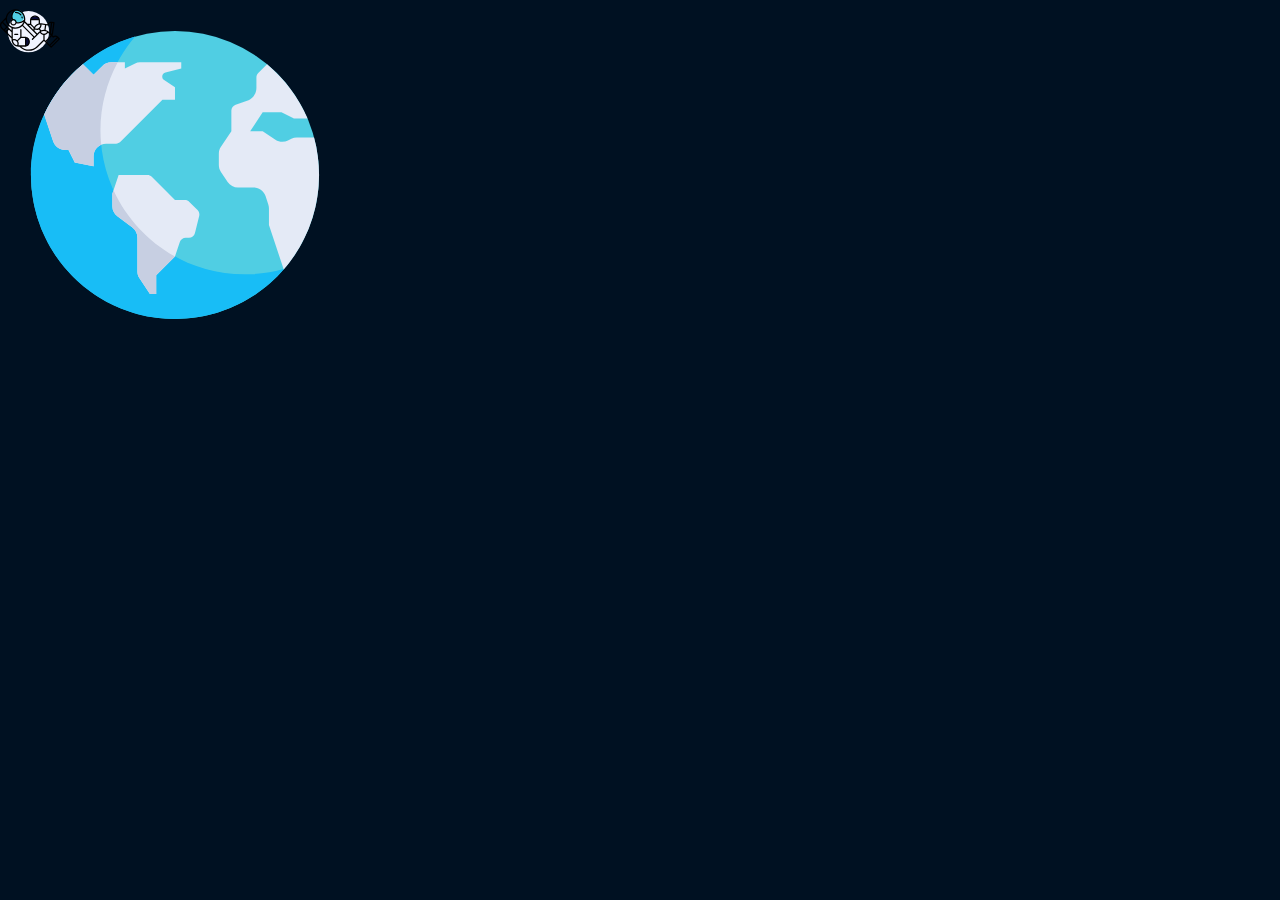
==== index.html @ 08d1ab21 "initial" ====
<!doctype html>
<html mlns="http://www.w3.org/1999/xhtml" lang="en" xml:lang="en">
    <head>
        <meta charset="utf-8">
        <meta http-equiv="X-UA-Compatible" content="IE=edge,chrome=1">
        <meta name="viewport" content="width=device-width, initial-scale=1">
        <meta name="author" content="Esteban Soto">
        <title>Annimation - Esteban Soto</title>
        <link rel="stylesheet" href="css/main.css" type="text/css" media="all">
        <script src="https://code.jquery.com/jquery-3.3.1.slim.min.js" integrity="sha384-q8i/X+965DzO0rT7abK41JStQIAqVgRVzpbzo5smXKp4YfRvH+8abtTE1Pi6jizo" crossorigin="anonymous"></script>

    </head>
    <body>
        <div class="word-card">
            <div class="container_follow follow">
                <div id="follower"><img src="images/astronaut.svg" alt="Astronaut"></div>
            </div>
        </div>
        <script src="js/main.js" ></script>
    </body>
</html>
---- css/main.css ----
@import url(http://fonts.googleapis.com/css?family=roboto);
* {
  margin: 0;
  padding: 0;
  font-family: "roboto", Helvetica, sans-serif;
}

body {
  margin: 0;
  padding: 0;
  overflow: hidden;
  background-color: #001122;
}

.container {
  width: 95% !important;
  display: block;
  margin: auto;
  max-width: 1200px !important;
}
.container.second {
  max-width: 800px !important;
}

.word-card {
  background-image: url(../images/world.svg);
  background-position: center;
  background-size: contain;
  background-repeat: no-repeat;
  width: 350px;
  height: 350px;
  position: relative;
}

#follower {
  position: relative;
  width: 45px;
  height: 45px;
}
#follower img {
  width: 60px;
  height: 60px;
  -o-object-fit: contain;
     object-fit: contain;
  -o-object-position: center;
     object-position: center;
}/*# sourceMappingURL=main.css.map */
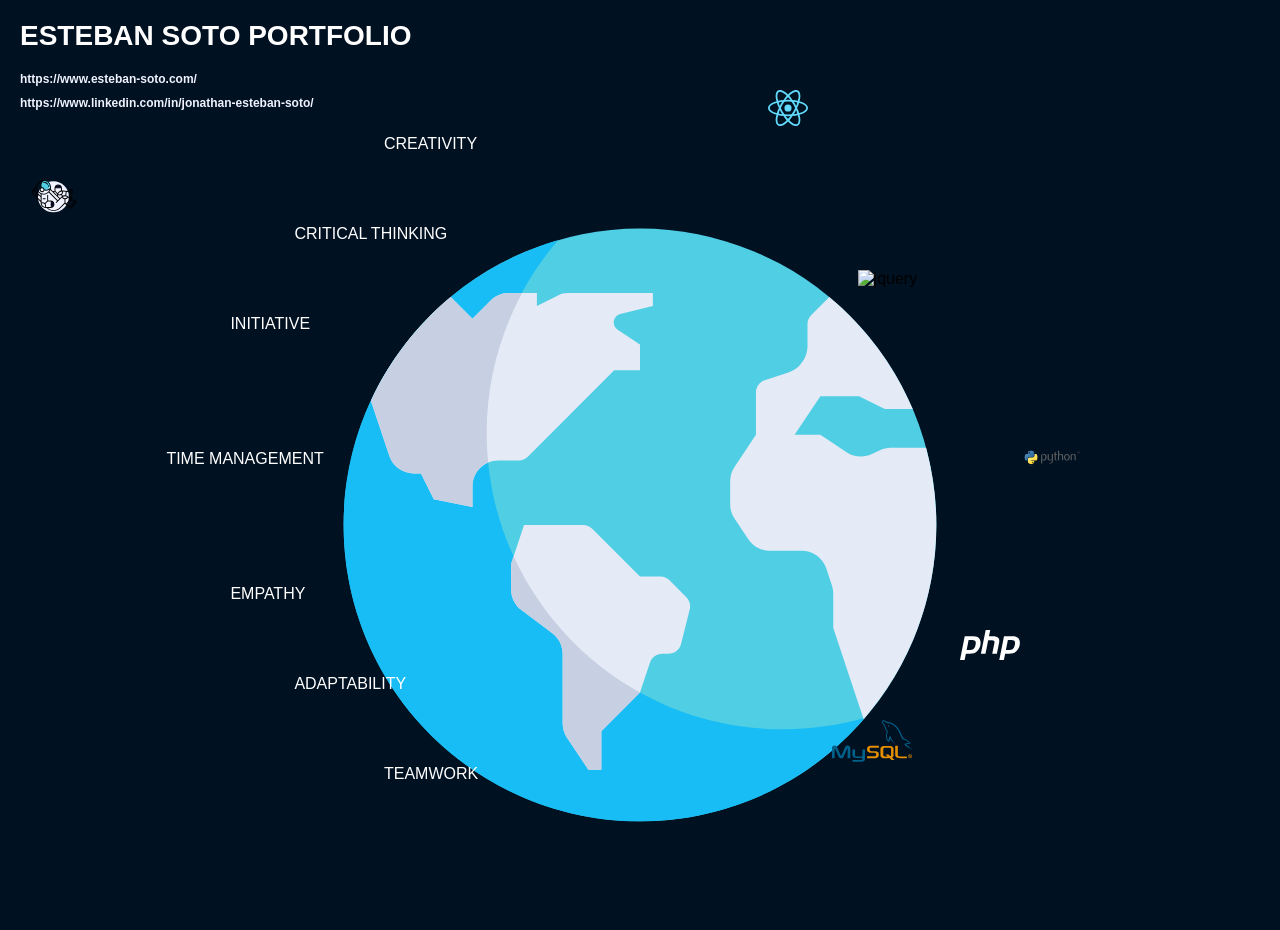
==== commit 99c4a632: "Skills" ====
--- a/index.html
+++ b/index.html
@@ -5,17 +5,40 @@
         <meta http-equiv="X-UA-Compatible" content="IE=edge,chrome=1">
         <meta name="viewport" content="width=device-width, initial-scale=1">
         <meta name="author" content="Esteban Soto">
-        <title>Annimation - Esteban Soto</title>
+        <title>Esteban Soto portfolio</title>
         <link rel="stylesheet" href="css/main.css" type="text/css" media="all">
         <script src="https://code.jquery.com/jquery-3.3.1.slim.min.js" integrity="sha384-q8i/X+965DzO0rT7abK41JStQIAqVgRVzpbzo5smXKp4YfRvH+8abtTE1Pi6jizo" crossorigin="anonymous"></script>
 
     </head>
     <body>
-        <div class="word-card">
-            <div class="container_follow follow">
-                <div id="follower"><img src="images/astronaut.svg" alt="Astronaut"></div>
+        <section class="container">
+            <h1>ESTEBAN SOTO PORTFOLIO</h1>
+            <p><a href="https://www.esteban-soto.com/" target="_blank">https://www.esteban-soto.com/</a></p> 
+            <p><a href="https://www.linkedin.com/in/jonathan-esteban-soto/" target="_blank">https://www.linkedin.com/in/jonathan-esteban-soto/</a></p>
+            <div class="word-card">
+                <div class="container_follow follow">
+                    <div id="follower"><img src="images/astronaut.svg" alt="Astronaut"></div>
+                </div>
             </div>
-        </div>
+
+            <ul class="soft_skills">
+                <li>Creativity</li>
+                <li>Critical Thinking</li>
+                <li>Initiative</li>
+                <li>Time management</li>
+                <li>Empathy</li>
+                <li>Adaptability</li>
+                <li>Teamwork</li>
+              </ul>
+
+            <div class="star php" > <img src="images/php.svg" alt="php" /> </div>
+            <div class="star python" > <img src="images/python.svg" alt="phyton"/> </div>
+            <div class="star react" > <img src="images/React.svg" alt="react"/> </div>
+            <div class="star mysql" > <img src="images/mysql.svg" alt="mysql"/> </div>
+            <div class="star jquery" > <img src="images/jquery.svg" alt="jquery"/> </div>
+
+        </section>
+        
         <script src="js/main.js" ></script>
     </body>
 </html>
--- a/css/main.css
+++ b/css/main.css
@@ -1,4 +1,4 @@
-@import url(http://fonts.googleapis.com/css?family=roboto);
+@import url("https://fonts.googleapis.com/css2?family=East+Sea+Dokdo&display=swap");
 * {
   margin: 0;
   padding: 0;
@@ -10,16 +10,38 @@
   padding: 0;
   overflow: hidden;
   background-color: #001122;
+  font-family: "East Sea Dokdo", cursive;
 }
 
 .container {
-  width: 95% !important;
+  width: 100% !important;
   display: block;
   margin: auto;
-  max-width: 1200px !important;
 }
-.container.second {
-  max-width: 800px !important;
+
+img {
+  max-width: 100%;
+}
+
+h1 {
+  font-size: 28px;
+  padding: 20px;
+  color: #fff;
+}
+
+p {
+  padding: 0px 20px 10px;
+  font-size: 12px;
+  font-weight: 700;
+  color: #f0f3ff;
+}
+p a {
+  text-decoration: none;
+  color: #f0f3ff;
+  text-decoration: none;
+}
+p a:hover {
+  color: #BD1168;
 }
 
 .word-card {
@@ -27,21 +49,119 @@
   background-position: center;
   background-size: contain;
   background-repeat: no-repeat;
-  width: 350px;
-  height: 350px;
+  width: 95%;
+  height: 80vh;
+  margin: 5vh auto;
+  display: block;
   position: relative;
 }
-
-#follower {
+.word-card #follower {
   position: relative;
   width: 45px;
   height: 45px;
 }
-#follower img {
+.word-card #follower img {
   width: 60px;
   height: 60px;
   -o-object-fit: contain;
      object-fit: contain;
   -o-object-position: center;
      object-position: center;
+  z-index: 99;
+}
+
+/* beats Animation  */
+.star {
+  display: block;
+  position: absolute;
+  top: 60vh;
+  left: 80%;
+  width: 60px;
+  -webkit-animation: beats 1.8s infinite;
+          animation: beats 1.8s infinite;
+  transform-origin: center;
+}
+.star.react {
+  top: 10vh;
+  left: 60%;
+  width: 40px;
+}
+.star.jquery {
+  top: 30vh;
+  left: 67%;
+  width: 110px;
+}
+.star.python {
+  top: 50vh;
+  left: 80%;
+}
+.star.php {
+  top: 70vh;
+  left: 75%;
+}
+.star.mysql {
+  top: 80vh;
+  left: 65%;
+  width: 80px;
+}
+
+.soft_skills li {
+  font-size: 16px;
+  text-transform: uppercase;
+  color: #fff;
+  position: absolute;
+  top: 15vh;
+  left: 30%;
+  display: block;
+  -webkit-animation: beats 1.8s infinite;
+          animation: beats 1.8s infinite;
+  transform-origin: center;
+}
+.soft_skills li:nth-child(2) {
+  top: 25vh;
+  left: 23%;
+}
+.soft_skills li:nth-child(3) {
+  top: 35vh;
+  left: 18%;
+}
+.soft_skills li:nth-child(4) {
+  top: 50vh;
+  left: 13%;
+}
+.soft_skills li:nth-child(5) {
+  top: 65vh;
+  left: 18%;
+}
+.soft_skills li:nth-child(6) {
+  top: 75vh;
+  left: 23%;
+}
+.soft_skills li:nth-child(7) {
+  top: 85vh;
+  left: 30%;
+}
+
+@-webkit-keyframes beats {
+  from {
+    transform: none;
+  }
+  50% {
+    transform: scale(1.2);
+  }
+  to {
+    transform: none;
+  }
+}
+
+@keyframes beats {
+  from {
+    transform: none;
+  }
+  50% {
+    transform: scale(1.2);
+  }
+  to {
+    transform: none;
+  }
 }/*# sourceMappingURL=main.css.map */
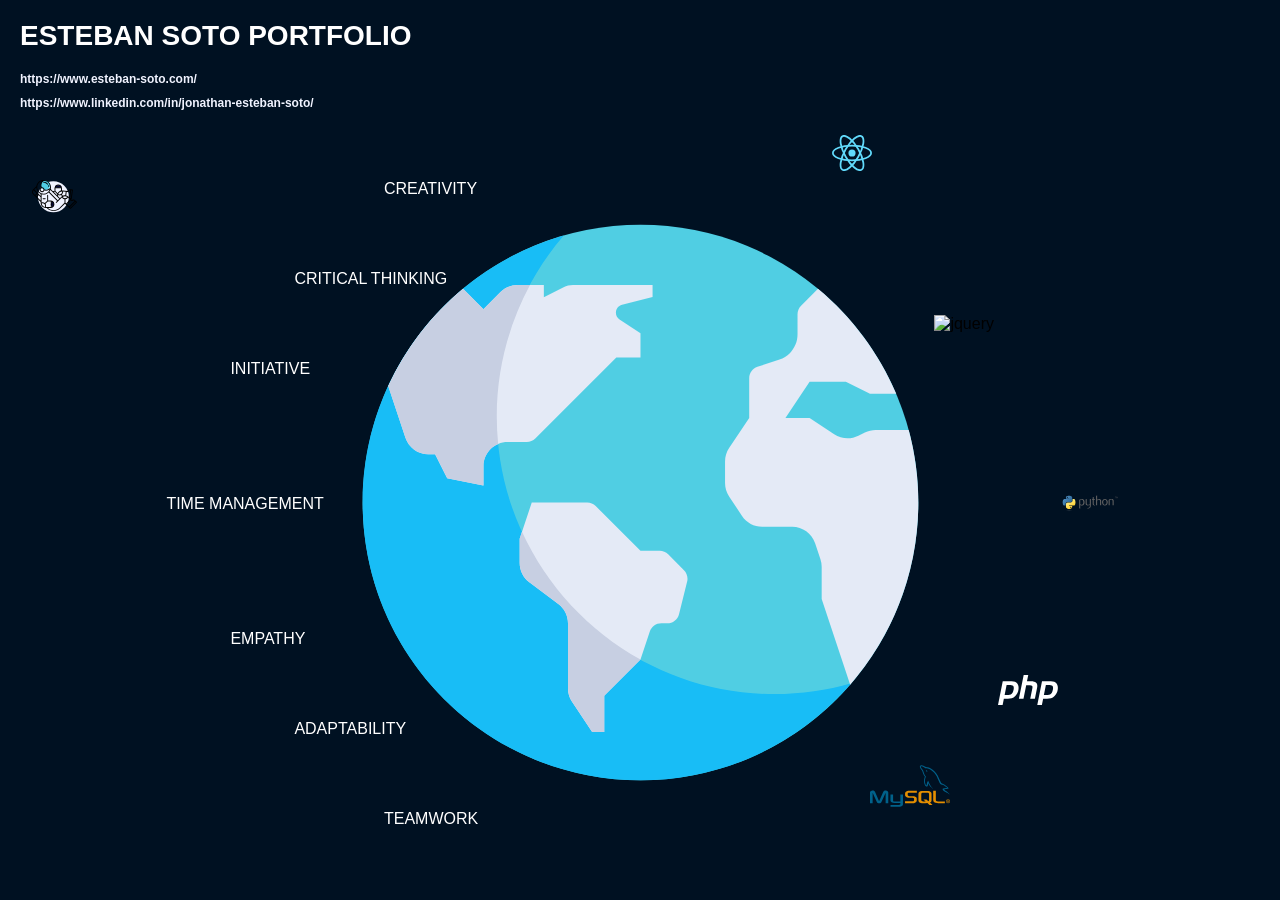
==== commit 121e4973: "Responsive" ====
--- a/index.html
+++ b/index.html
@@ -30,12 +30,14 @@
                 <li>Adaptability</li>
                 <li>Teamwork</li>
               </ul>
+            <div class="galaxy">
+                <div class="star php" > <img src="images/php.svg" alt="php" /> </div>
+                <div class="star python" > <img src="images/python.svg" alt="phyton"/> </div>
+                <div class="star react" > <img src="images/React.svg" alt="react"/> </div>
+                <div class="star mysql" > <img src="images/mysql.svg" alt="mysql"/> </div>
+                <div class="star jquery" > <img src="images/jquery.svg" alt="jquery"/> </div>
 
-            <div class="star php" > <img src="images/php.svg" alt="php" /> </div>
-            <div class="star python" > <img src="images/python.svg" alt="phyton"/> </div>
-            <div class="star react" > <img src="images/React.svg" alt="react"/> </div>
-            <div class="star mysql" > <img src="images/mysql.svg" alt="mysql"/> </div>
-            <div class="star jquery" > <img src="images/jquery.svg" alt="jquery"/> </div>
+            </div>
 
         </section>
         
--- a/css/main.css
+++ b/css/main.css
@@ -8,7 +8,6 @@
 body {
   margin: 0;
   padding: 0;
-  overflow: hidden;
   background-color: #001122;
   font-family: "East Sea Dokdo", cursive;
 }
@@ -50,7 +49,7 @@
   background-size: contain;
   background-repeat: no-repeat;
   width: 95%;
-  height: 80vh;
+  height: 75vh;
   margin: 5vh auto;
   display: block;
   position: relative;
@@ -82,26 +81,26 @@
   transform-origin: center;
 }
 .star.react {
-  top: 10vh;
-  left: 60%;
+  top: 15vh;
+  left: 65%;
   width: 40px;
 }
 .star.jquery {
-  top: 30vh;
-  left: 67%;
+  top: 35vh;
+  left: 73%;
   width: 110px;
 }
 .star.python {
-  top: 50vh;
-  left: 80%;
+  top: 55vh;
+  left: 83%;
 }
 .star.php {
-  top: 70vh;
-  left: 75%;
+  top: 75vh;
+  left: 78%;
 }
 .star.mysql {
-  top: 80vh;
-  left: 65%;
+  top: 85vh;
+  left: 68%;
   width: 80px;
 }
 
@@ -110,7 +109,7 @@
   text-transform: uppercase;
   color: #fff;
   position: absolute;
-  top: 15vh;
+  top: 20vh;
   left: 30%;
   display: block;
   -webkit-animation: beats 1.8s infinite;
@@ -118,27 +117,27 @@
   transform-origin: center;
 }
 .soft_skills li:nth-child(2) {
-  top: 25vh;
+  top: 30vh;
   left: 23%;
 }
 .soft_skills li:nth-child(3) {
-  top: 35vh;
+  top: 40vh;
   left: 18%;
 }
 .soft_skills li:nth-child(4) {
-  top: 50vh;
+  top: 55vh;
   left: 13%;
 }
 .soft_skills li:nth-child(5) {
-  top: 65vh;
+  top: 70vh;
   left: 18%;
 }
 .soft_skills li:nth-child(6) {
-  top: 75vh;
+  top: 80vh;
   left: 23%;
 }
 .soft_skills li:nth-child(7) {
-  top: 85vh;
+  top: 90vh;
   left: 30%;
 }
 
@@ -164,4 +163,40 @@
   to {
     transform: none;
   }
+}
+/* mobile  */
+@media only screen and (max-width: 768px) {
+  h1 {
+    text-align: center;
+  }
+  .word-card {
+    padding: 0px 10px;
+    height: 40vh;
+  }
+  .soft_skills {
+    width: 80%;
+    margin: auto;
+  }
+  .soft_skills li {
+    font-size: 12px;
+    margin-bottom: 10px !important;
+    position: relative;
+    width: 100%;
+    top: 0px !important;
+    left: 0px !important;
+    text-align: center;
+  }
+  .galaxy {
+    -moz-column-count: 2;
+         column-count: 2;
+    -moz-column-gap: 10px;
+         column-gap: 10px;
+  }
+  .galaxy .star {
+    position: relative;
+    width: 50px;
+    top: 0 !important;
+    left: 0px !important;
+    margin: 20px auto;
+  }
 }/*# sourceMappingURL=main.css.map */
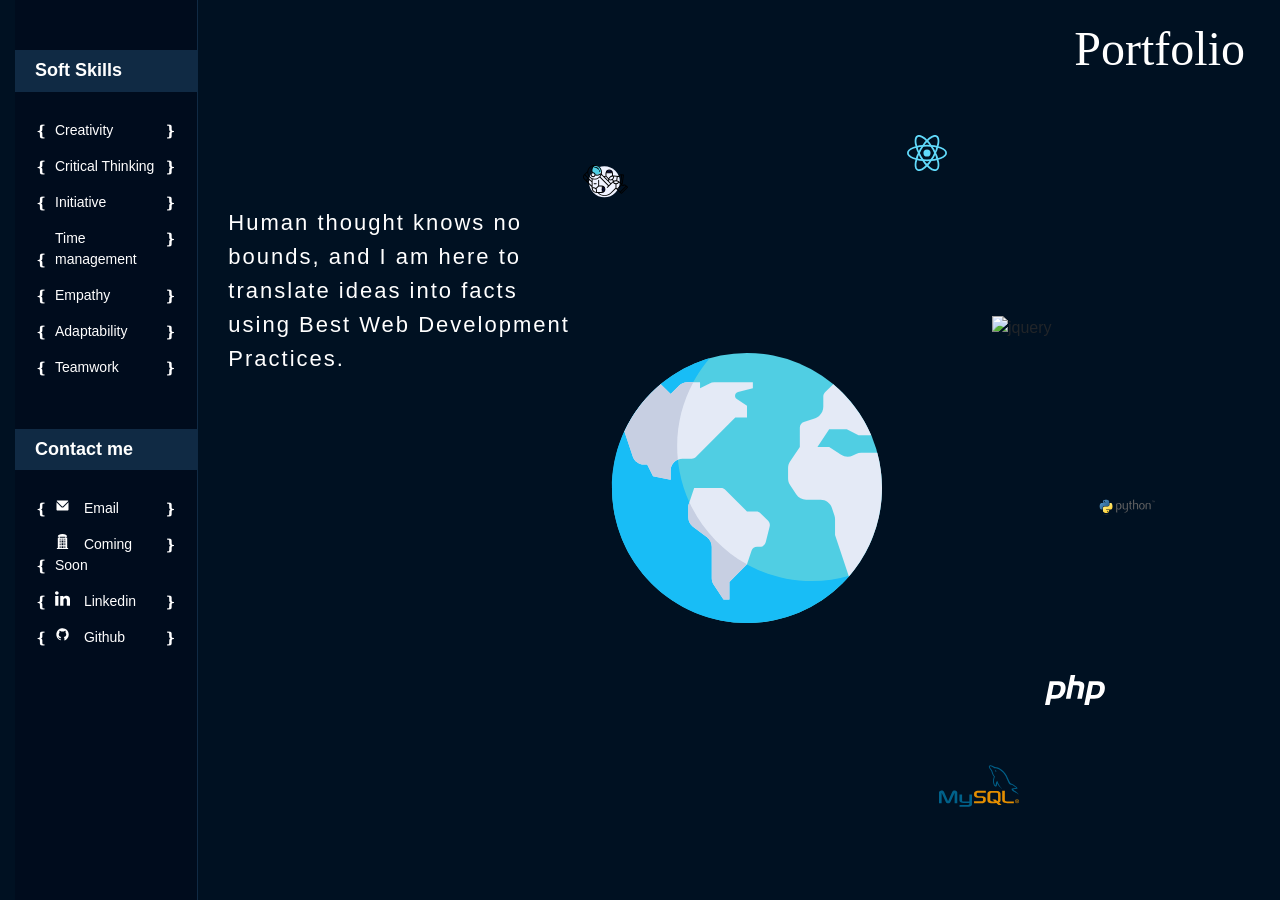
==== commit ed634d1e: "Sidebar" ====
--- a/index.html
+++ b/index.html
@@ -6,41 +6,154 @@
         <meta name="viewport" content="width=device-width, initial-scale=1">
         <meta name="author" content="Esteban Soto">
         <title>Esteban Soto portfolio</title>
+        
+ 
+         <!-- CSS only bootstrap-->
+        <link rel="stylesheet" href="https://cdn.jsdelivr.net/npm/bootstrap@4.1.3/dist/css/bootstrap.min.css" integrity="sha384-MCw98/SFnGE8fJT3GXwEOngsV7Zt27NXFoaoApmYm81iuXoPkFOJwJ8ERdknLPMO" crossorigin="anonymous">
+        <script src="https://code.jquery.com/jquery-3.3.1.slim.min.js" integrity="sha384-q8i/X+965DzO0rT7abK41JStQIAqVgRVzpbzo5smXKp4YfRvH+8abtTE1Pi6jizo" crossorigin="anonymous"></script>
+        <script src="https://cdn.jsdelivr.net/npm/popper.js@1.14.3/dist/umd/popper.min.js" integrity="sha384-ZMP7rVo3mIykV+2+9J3UJ46jBk0WLaUAdn689aCwoqbBJiSnjAK/l8WvCWPIPm49" crossorigin="anonymous"></script>
+        <script src="https://cdn.jsdelivr.net/npm/bootstrap@4.1.3/dist/js/bootstrap.min.js" integrity="sha384-ChfqqxuZUCnJSK3+MXmPNIyE6ZbWh2IMqE241rYiqJxyMiZ6OW/JmZQ5stwEULTy" crossorigin="anonymous"></script>
         <link rel="stylesheet" href="css/main.css" type="text/css" media="all">
-        <script src="https://code.jquery.com/jquery-3.3.1.slim.min.js" integrity="sha384-q8i/X+965DzO0rT7abK41JStQIAqVgRVzpbzo5smXKp4YfRvH+8abtTE1Pi6jizo" crossorigin="anonymous"></script>
+
 
     </head>
     <body>
         <section class="container">
-            <h1>ESTEBAN SOTO PORTFOLIO</h1>
-            <p><a href="https://www.esteban-soto.com/" target="_blank">https://www.esteban-soto.com/</a></p> 
-            <p><a href="https://www.linkedin.com/in/jonathan-esteban-soto/" target="_blank">https://www.linkedin.com/in/jonathan-esteban-soto/</a></p>
-            <div class="word-card">
-                <div class="container_follow follow">
-                    <div id="follower"><img src="images/astronaut.svg" alt="Astronaut"></div>
+            <div class="row gx-0">
+                <div class="col-md-2 col-12">
+                    <div class="sidebar">
+                        <h3>Soft Skills</h3>
+                        <ul>
+                            <li>Creativity</li>
+                            <li>Critical Thinking</li>
+                            <li>Initiative</li>
+                            <li>Time management</li>
+                            <li>Empathy</li>
+                            <li>Adaptability</li>
+                            <li>Teamwork</li>
+                        </ul>
+                        <h3>Contact me</h3>
+                        <ul>
+                            <li> 
+                              <a href="mailto:estebansoto.cas@gmail.com">
+                                <svg 
+                                    xmlns:dc="http://purl.org/dc/elements/1.1/"
+                                    xmlns:cc="http://creativecommons.org/ns#"
+                                    xmlns:rdf="http://www.w3.org/1999/02/22-rdf-syntax-ns#"
+                                    xmlns:svg="http://www.w3.org/2000/svg"
+                                    xmlns="http://www.w3.org/2000/svg"
+                                    xmlns:sodipodi="http://sodipodi.sourceforge.net/DTD/sodipodi-0.dtd"
+                                    xmlns:inkscape="http://www.inkscape.org/namespaces/inkscape"
+                                    width="30"
+                                    height="30"
+                                    viewBox="0 0 30 30"
+                                    version="1.1"
+                                    id="svg822"
+                                    inkscape:version="0.92.4 (f8dce91, 2019-08-02)"
+                                    sodipodi:docname="email.svg">
+                                  <defs
+                                      id="defs816" />
+                                  <sodipodi:namedview
+                                      id="base"
+                                      pagecolor="#ffffff"
+                                      bordercolor="#666666"
+                                      borderopacity="1.0"
+                                      inkscape:pageopacity="0.0"
+                                      inkscape:pageshadow="2"
+                                      inkscape:zoom="17.833333"
+                                      inkscape:cx="15"
+                                      inkscape:cy="10.99181"
+                                      inkscape:document-units="px"
+                                      inkscape:current-layer="layer1"
+                                      showgrid="true"
+                                      units="px"
+                                      inkscape:window-width="1366"
+                                      inkscape:window-height="713"
+                                      inkscape:window-x="0"
+                                      inkscape:window-y="0"
+                                      inkscape:window-maximized="1"
+                                      showguides="false">
+                                    <inkscape:grid
+                                        type="xygrid"
+                                        id="grid816" />
+                                  </sodipodi:namedview>
+                                  <metadata
+                                      id="metadata819">
+                                    <rdf:RDF>
+                                      <cc:Work
+                                          rdf:about="">
+                                        <dc:format>image/svg+xml</dc:format>
+                                        <dc:type
+                                            rdf:resource="http://purl.org/dc/dcmitype/StillImage" />
+                                        <dc:title></dc:title>
+                                      </cc:Work>
+                                    </rdf:RDF>
+                                  </metadata>
+                                  <g
+                                      inkscape:label="Layer 1"
+                                      inkscape:groupmode="layer"
+                                      id="layer1"
+                                      transform="translate(0,-289.0625)">
+                                    <path
+                                        style="opacity:1;fill:#000000;fill-opacity:1;stroke:none;stroke-width:0.49999997;stroke-miterlimit:4;stroke-dasharray:none;stroke-opacity:1"
+                                        d="M 5 5 C 4.2955948 5 3.6803238 5.3628126 3.3242188 5.9101562 L 14.292969 16.878906 C 14.696939 17.282876 15.303061 17.282876 15.707031 16.878906 L 26.675781 5.9101562 C 26.319676 5.3628126 25.704405 5 25 5 L 5 5 z M 3 8.4140625 L 3 23 C 3 24.108 3.892 25 5 25 L 25 25 C 26.108 25 27 24.108 27 23 L 27 8.4140625 L 17.121094 18.292969 C 15.958108 19.455959 14.041892 19.455959 12.878906 18.292969 L 3 8.4140625 z "
+                                        transform="translate(0,289.0625)"
+                                        id="rect4592" />
+                                  </g>
+                                </svg>
+                               Email</a>
+                            </li>
+                            <li>
+                              <a href="Javascript:void(0)"><svg width="800px" height="800px" viewBox="0 0 16 16" version="1.1" xmlns="http://www.w3.org/2000/svg" xmlns:xlink="http://www.w3.org/1999/xlink" class="si-glyph si-glyph-telephone-box">
+                                  <g stroke="none" stroke-width="1" fill="none" fill-rule="evenodd">
+                                      <path d="M13,15.021 L13,4 L12,4 L12,2.917 L12.852,2.917 C12.852,1.306 11.021,0.083 8,0.083 C4.979,0.083 3,1.306 3,2.917 L4.023,2.917 L4.023,4 L3,4 L3,15.021 L2,15.021 L2,16 L14,16 L14,15.021 L13,15.021 L13,15.021 Z M5,3 L11,3 L11,4 L5,4 L5,3 L5,3 Z M6,15.021 L5,15.021 L5,12.981 L6,12.981 L6,15.021 L6,15.021 Z M6,12 L5,12 L5,10 L6,10 L6,12 L6,12 Z M6,9 L5,9 L5,7 L6,7 L6,9 L6,9 Z M6,6 L5,6 L5,5 L6,5 L6,6 L6,6 Z M9,15.021 L7,15.021 L7,12.981 L9,12.981 L9,15.021 L9,15.021 Z M7,11.958 L7,9.958 L9,9.958 L9,11.958 L7,11.958 Z M7,9 L7,7 L9,7 L9,9 L7,9 L7,9 Z M9,5.958 L7,5.958 L7,4.958 L9,4.958 L9,5.958 L9,5.958 Z M9.958,4.979 L11,4.979 L11,6.019 L9.958,6.019 L9.958,4.979 L9.958,4.979 Z M11,7 L11,9 L10,9 L10,7 L11,7 L11,7 Z M11.021,15.021 L10,15.021 L10,12.981 L11.021,12.981 L11.021,15.021 L11.021,15.021 Z M11.021,12.019 L10,12.019 L10,9.98 L11.021,9.98 L11.021,12.019 L11.021,12.019 Z" fill="#434343" class="si-glyph-fill"></path>
+                                  </g>
+                              </svg>
+                              Coming Soon</a>
+                            </li>
+                            <li>
+                              <a href="https://www.linkedin.com/in/jonathan-esteban-soto/" target="_blank"><svg fill="#000000" width="800px" height="800px" viewBox="0 -0.5 25 25" xmlns="http://www.w3.org/2000/svg"><path d="m5.706 7.798v16.202h-5.395v-16.202zm.343-5.002c.001.029.002.063.002.098 0 .749-.318 1.423-.826 1.895l-.002.001c-.545.498-1.274.803-2.075.803-.049 0-.099-.001-.148-.003h.007-.033c-.041.002-.089.003-.137.003-.784 0-1.496-.306-2.025-.804l.001.001c-.504-.488-.816-1.17-.816-1.925 0-.024 0-.048.001-.073v.004c-.001-.021-.001-.045-.001-.069 0-.762.324-1.448.841-1.929l.002-.001c.544-.495 1.271-.799 2.068-.799.046 0 .091.001.137.003h-.006c.043-.002.092-.003.143-.003.785 0 1.5.303 2.034.798l-.002-.002c.515.497.835 1.193.835 1.964v.042-.002zm19.062 11.92v9.284h-5.378v-8.665c.005-.079.007-.171.007-.263 0-.896-.249-1.733-.682-2.447l.012.021c-.427-.596-1.117-.979-1.896-.979-.06 0-.12.002-.18.007h.008c-.027-.001-.058-.002-.089-.002-.62 0-1.19.213-1.641.57l.006-.004c-.453.367-.808.836-1.032 1.375l-.008.023c-.116.355-.182.763-.182 1.187 0 .048.001.096.003.144v-.007 9.042h-5.378q.033-6.523.033-10.578t-.016-4.839l-.016-.785h5.378v2.354h-.033c.214-.345.435-.644.678-.924l-.008.009c.281-.309.583-.588.908-.838l.016-.012c.404-.311.878-.555 1.392-.704l.03-.007c.538-.161 1.157-.254 1.797-.254h.079-.004c.071-.003.154-.005.237-.005 1.681 0 3.195.714 4.256 1.856l.003.004q1.702 1.856 1.702 5.436z"/></svg>
+                              Linkedin</a>
+                            </li>
+                            <li>
+                              <a href="https://estebansotocas.github.io/portfolio/" target="_blank"><svg xmlns="http://www.w3.org/2000/svg"  viewBox="0 0 24 24" width="24px" height="24px">    <path d="M10.9,2.1c-4.6,0.5-8.3,4.2-8.8,8.7c-0.5,4.7,2.2,8.9,6.3,10.5C8.7,21.4,9,21.2,9,20.8v-1.6c0,0-0.4,0.1-0.9,0.1 c-1.4,0-2-1.2-2.1-1.9c-0.1-0.4-0.3-0.7-0.6-1C5.1,16.3,5,16.3,5,16.2C5,16,5.3,16,5.4,16c0.6,0,1.1,0.7,1.3,1c0.5,0.8,1.1,1,1.4,1 c0.4,0,0.7-0.1,0.9-0.2c0.1-0.7,0.4-1.4,1-1.8c-2.3-0.5-4-1.8-4-4c0-1.1,0.5-2.2,1.2-3C7.1,8.8,7,8.3,7,7.6c0-0.4,0-0.9,0.2-1.3 C7.2,6.1,7.4,6,7.5,6c0,0,0.1,0,0.1,0C8.1,6.1,9.1,6.4,10,7.3C10.6,7.1,11.3,7,12,7s1.4,0.1,2,0.3c0.9-0.9,2-1.2,2.5-1.3 c0,0,0.1,0,0.1,0c0.2,0,0.3,0.1,0.4,0.3C17,6.7,17,7.2,17,7.6c0,0.8-0.1,1.2-0.2,1.4c0.7,0.8,1.2,1.8,1.2,3c0,2.2-1.7,3.5-4,4 c0.6,0.5,1,1.4,1,2.3v2.6c0,0.3,0.3,0.6,0.7,0.5c3.7-1.5,6.3-5.1,6.3-9.3C22,6.1,16.9,1.4,10.9,2.1z"/></svg>
+                              Github</a>
+                            </li>
+                        </ul>
+                    </div>
+                </div>
+                <div class="col-md-10 col-12">
+                    
+                    <h1>Portfolio</h1>
+                    <div class="system">
+                            <h2 class="text-animation">Human thought knows no bounds, and I am here to translate ideas into facts using Best Web Development Practices.</h2>
+
+                            <div class="word-card">
+                                <div class="container_follow follow">
+                                    <div id="follower"><img src="images/astronaut.svg" alt="Astronaut"></div>
+                                </div>
+                            </div>
+
+                            <div class="galaxy">
+                                <div class="star php" > <img src="images/php.svg" alt="php" /> </div>
+                                <div class="star python" > <img src="images/python.svg" alt="phyton"/> </div>
+                                <div class="star react" > <img src="images/React.svg" alt="react"/> </div>
+                                <div class="star mysql" > <img src="images/mysql.svg" alt="mysql"/> </div>
+                                <div class="star jquery" > <img src="images/jquery.svg" alt="jquery"/> </div>
+                
+                            </div>
+                
+                    </div>
+                  
+                   
+                   
                 </div>
             </div>
-
-            <ul class="soft_skills">
-                <li>Creativity</li>
-                <li>Critical Thinking</li>
-                <li>Initiative</li>
-                <li>Time management</li>
-                <li>Empathy</li>
-                <li>Adaptability</li>
-                <li>Teamwork</li>
-              </ul>
-            <div class="galaxy">
-                <div class="star php" > <img src="images/php.svg" alt="php" /> </div>
-                <div class="star python" > <img src="images/python.svg" alt="phyton"/> </div>
-                <div class="star react" > <img src="images/React.svg" alt="react"/> </div>
-                <div class="star mysql" > <img src="images/mysql.svg" alt="mysql"/> </div>
-                <div class="star jquery" > <img src="images/jquery.svg" alt="jquery"/> </div>
-
-            </div>
+           
 
         </section>
         
+        <script src="js/animation.js" ></script>
         <script src="js/main.js" ></script>
     </body>
 </html>
--- a/css/main.css
+++ b/css/main.css
@@ -1,3 +1,4 @@
+@charset "UTF-8";
 @import url("https://fonts.googleapis.com/css2?family=East+Sea+Dokdo&display=swap");
 * {
   margin: 0;
@@ -9,11 +10,11 @@
   margin: 0;
   padding: 0;
   background-color: #001122;
-  font-family: "East Sea Dokdo", cursive;
 }
 
 .container {
   width: 100% !important;
+  max-width: 100% !important;
   display: block;
   margin: auto;
 }
@@ -22,10 +23,17 @@
   max-width: 100%;
 }
 
+.system {
+  display: grid;
+  grid-template-columns: repeat(3, 1fr);
+}
+
 h1 {
-  font-size: 28px;
+  font-size: 48px;
   padding: 20px;
   color: #fff;
+  font-family: "East Sea Dokdo", cursive;
+  text-align: right;
 }
 
 p {
@@ -41,6 +49,10 @@
 }
 p a:hover {
   color: #BD1168;
+}
+
+a {
+  text-decoration: none !important;
 }
 
 .word-card {
@@ -164,6 +176,109 @@
     transform: none;
   }
 }
+/* Text Animation */
+.text-animation {
+  padding: 100px 0 0;
+  font-size: 22px;
+  letter-spacing: 2px;
+  line-height: 34px;
+  color: #fff;
+  width: 100%;
+  max-width: 350px;
+  transform: scale(0.94);
+  -webkit-animation: scale 3s forwards cubic-bezier(0.5, 1, 0.89, 1);
+          animation: scale 3s forwards cubic-bezier(0.5, 1, 0.89, 1);
+}
+
+@-webkit-keyframes scale {
+  100% {
+    transform: scale(1);
+  }
+}
+
+@keyframes scale {
+  100% {
+    transform: scale(1);
+  }
+}
+span {
+  display: inline-block;
+  opacity: 0;
+  filter: blur(4px);
+}
+
+@-webkit-keyframes fade-in {
+  100% {
+    opacity: 1;
+    filter: blur(0);
+  }
+}
+
+@keyframes fade-in {
+  100% {
+    opacity: 1;
+    filter: blur(0);
+  }
+}
+.sidebar {
+  display: block;
+  height: 100vh;
+  width: 100%;
+  padding: 50px 0;
+  border-right: 1px solid #102a44;
+  background-color: #000C1D;
+}
+.sidebar h3 {
+  padding: 10px 20px;
+  color: #fff;
+  background-color: #102a44;
+  font-size: 18px;
+  font-weight: 700;
+}
+.sidebar ul {
+  padding: 20px;
+}
+.sidebar ul li {
+  list-style: none;
+  padding-left: 20px;
+  padding-right: 20px;
+  font-size: 14px;
+  color: #fff;
+  position: relative;
+  margin-bottom: 15px;
+}
+.sidebar ul li:after {
+  content: "❴";
+  font-size: 15px;
+  position: absolute;
+  top: 5;
+  left: 0;
+}
+.sidebar ul li:before {
+  content: "❵";
+  font-size: 15px;
+  position: absolute;
+  top: 5;
+  right: 0;
+}
+.sidebar ul li a {
+  color: #fff;
+}
+.sidebar ul li a svg {
+  height: 15px;
+  width: 15px;
+  margin: -5px 10px 0 0;
+}
+.sidebar ul li a svg path {
+  fill: #fff !important;
+}
+.sidebar ul li a:hover {
+  color: #BD1168;
+}
+.sidebar ul li a:hover svg path {
+  fill: #BD1168 !important;
+}
+
 /* mobile  */
 @media only screen and (max-width: 768px) {
   h1 {
@@ -172,19 +287,6 @@
   .word-card {
     padding: 0px 10px;
     height: 40vh;
-  }
-  .soft_skills {
-    width: 80%;
-    margin: auto;
-  }
-  .soft_skills li {
-    font-size: 12px;
-    margin-bottom: 10px !important;
-    position: relative;
-    width: 100%;
-    top: 0px !important;
-    left: 0px !important;
-    text-align: center;
   }
   .galaxy {
     -moz-column-count: 2;
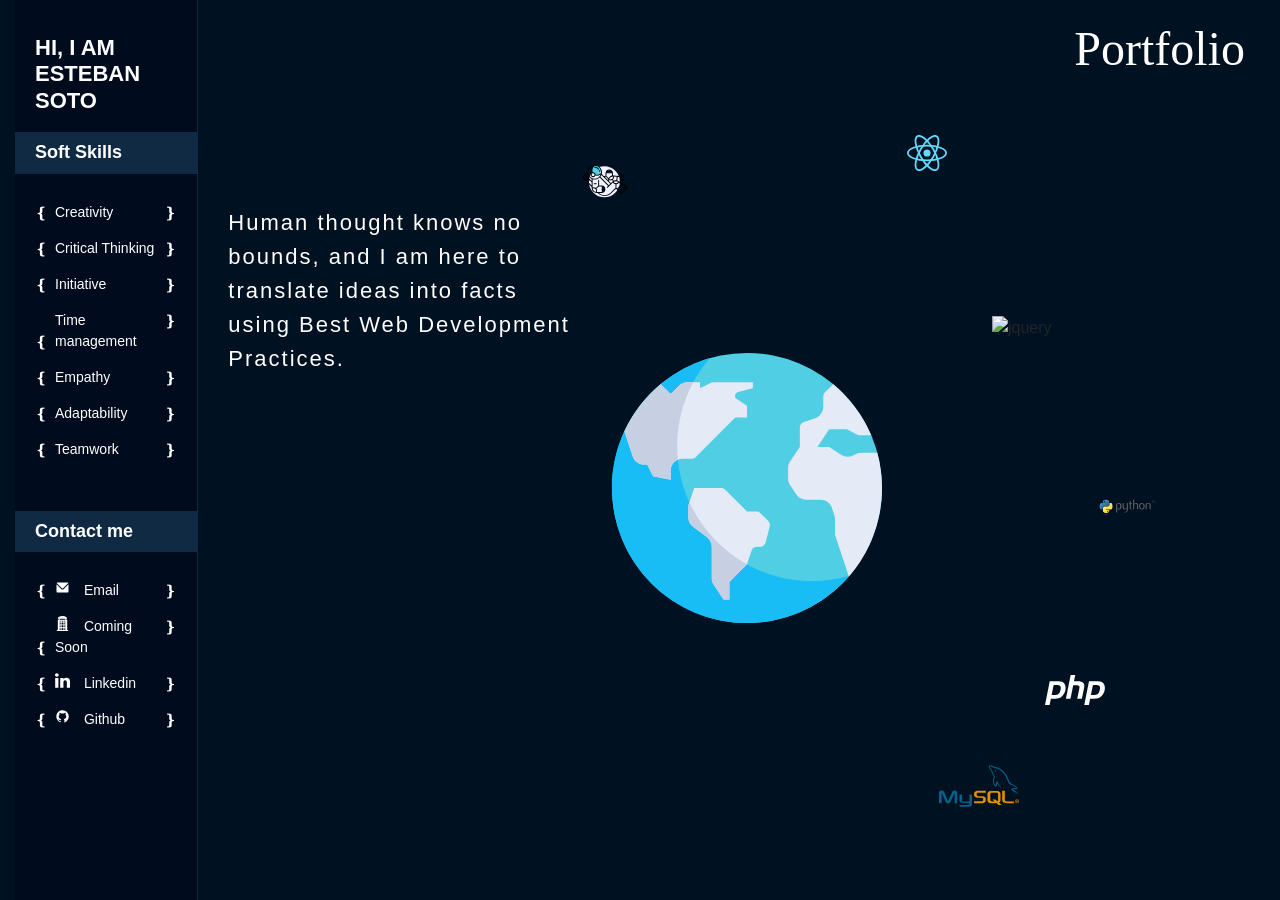
==== commit dca29403: "Sidebar responsive" ====
--- a/index.html
+++ b/index.html
@@ -22,6 +22,7 @@
             <div class="row gx-0">
                 <div class="col-md-2 col-12">
                     <div class="sidebar">
+                        <h2>HI, I AM ESTEBAN SOTO</h2> 
                         <h3>Soft Skills</h3>
                         <ul>
                             <li>Creativity</li>
--- a/css/main.css
+++ b/css/main.css
@@ -224,9 +224,15 @@
   display: block;
   height: 100vh;
   width: 100%;
-  padding: 50px 0;
+  padding: 25px 0 0;
   border-right: 1px solid #102a44;
   background-color: #000C1D;
+}
+.sidebar h2 {
+  padding: 10px 20px;
+  color: #fff;
+  font-size: 22px;
+  font-weight: 700;
 }
 .sidebar h3 {
   padding: 10px 20px;
@@ -281,6 +287,10 @@
 
 /* mobile  */
 @media only screen and (max-width: 768px) {
+  .sidebar {
+    border-bottom: 1px solid #102a44;
+    border: 0px;
+  }
   h1 {
     text-align: center;
   }
@@ -301,4 +311,14 @@
     left: 0px !important;
     margin: 20px auto;
   }
+  .system {
+    display: block;
+  }
+  .text-animation {
+    padding: 0px;
+    text-align: center;
+    max-width: 80%;
+    margin: auto;
+    display: block;
+  }
 }/*# sourceMappingURL=main.css.map */
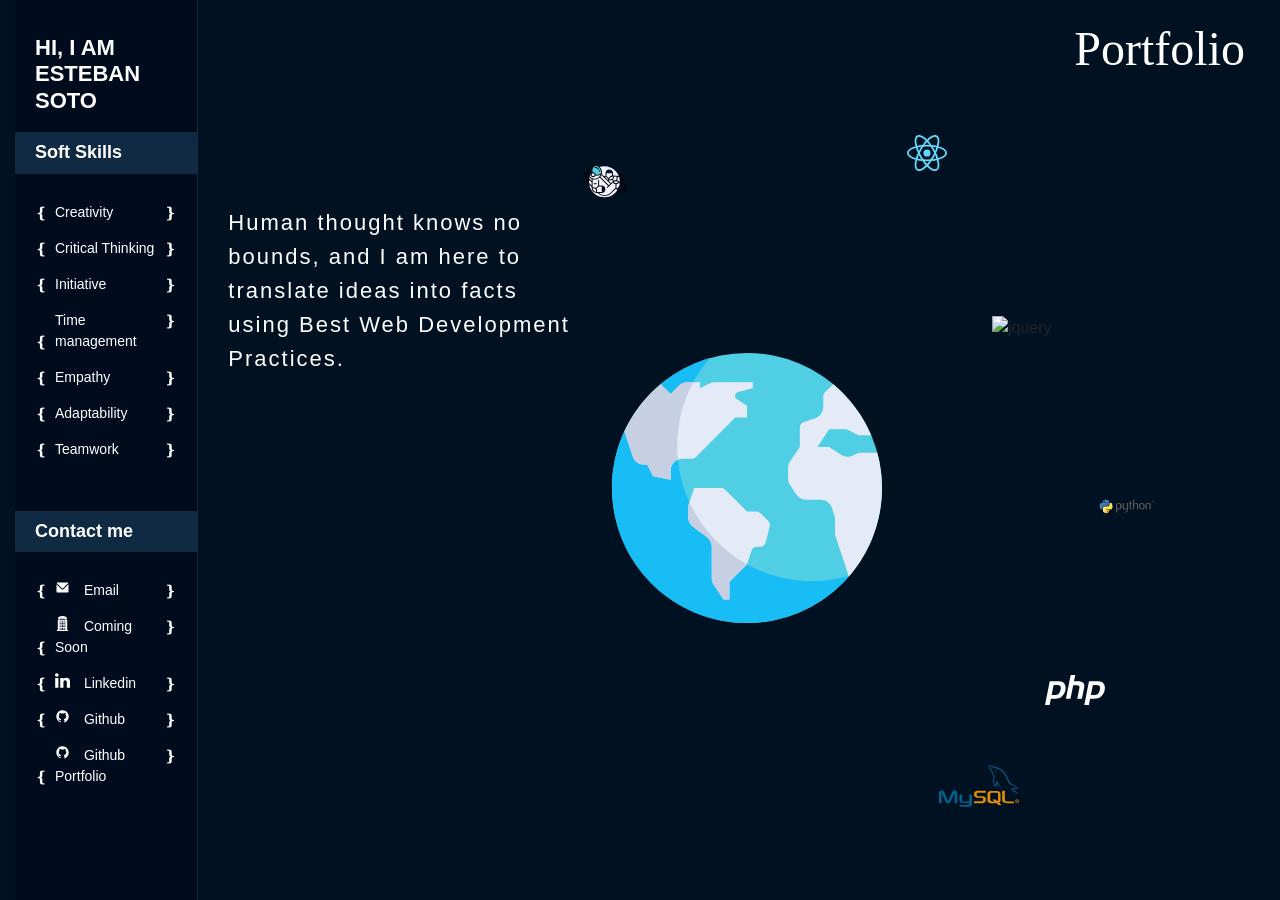
==== commit f9ddc8dc: "Add github portfolio" ====
--- a/index.html
+++ b/index.html
@@ -120,6 +120,10 @@
                               <a href="https://estebansotocas.github.io/portfolio/" target="_blank"><svg xmlns="http://www.w3.org/2000/svg"  viewBox="0 0 24 24" width="24px" height="24px">    <path d="M10.9,2.1c-4.6,0.5-8.3,4.2-8.8,8.7c-0.5,4.7,2.2,8.9,6.3,10.5C8.7,21.4,9,21.2,9,20.8v-1.6c0,0-0.4,0.1-0.9,0.1 c-1.4,0-2-1.2-2.1-1.9c-0.1-0.4-0.3-0.7-0.6-1C5.1,16.3,5,16.3,5,16.2C5,16,5.3,16,5.4,16c0.6,0,1.1,0.7,1.3,1c0.5,0.8,1.1,1,1.4,1 c0.4,0,0.7-0.1,0.9-0.2c0.1-0.7,0.4-1.4,1-1.8c-2.3-0.5-4-1.8-4-4c0-1.1,0.5-2.2,1.2-3C7.1,8.8,7,8.3,7,7.6c0-0.4,0-0.9,0.2-1.3 C7.2,6.1,7.4,6,7.5,6c0,0,0.1,0,0.1,0C8.1,6.1,9.1,6.4,10,7.3C10.6,7.1,11.3,7,12,7s1.4,0.1,2,0.3c0.9-0.9,2-1.2,2.5-1.3 c0,0,0.1,0,0.1,0c0.2,0,0.3,0.1,0.4,0.3C17,6.7,17,7.2,17,7.6c0,0.8-0.1,1.2-0.2,1.4c0.7,0.8,1.2,1.8,1.2,3c0,2.2-1.7,3.5-4,4 c0.6,0.5,1,1.4,1,2.3v2.6c0,0.3,0.3,0.6,0.7,0.5c3.7-1.5,6.3-5.1,6.3-9.3C22,6.1,16.9,1.4,10.9,2.1z"/></svg>
                               Github</a>
                             </li>
+                            <li>
+                                <a href="https://estebansotocas.github.io/portfolio/" target="_blank"><svg xmlns="http://www.w3.org/2000/svg"  viewBox="0 0 24 24" width="24px" height="24px">    <path d="M10.9,2.1c-4.6,0.5-8.3,4.2-8.8,8.7c-0.5,4.7,2.2,8.9,6.3,10.5C8.7,21.4,9,21.2,9,20.8v-1.6c0,0-0.4,0.1-0.9,0.1 c-1.4,0-2-1.2-2.1-1.9c-0.1-0.4-0.3-0.7-0.6-1C5.1,16.3,5,16.3,5,16.2C5,16,5.3,16,5.4,16c0.6,0,1.1,0.7,1.3,1c0.5,0.8,1.1,1,1.4,1 c0.4,0,0.7-0.1,0.9-0.2c0.1-0.7,0.4-1.4,1-1.8c-2.3-0.5-4-1.8-4-4c0-1.1,0.5-2.2,1.2-3C7.1,8.8,7,8.3,7,7.6c0-0.4,0-0.9,0.2-1.3 C7.2,6.1,7.4,6,7.5,6c0,0,0.1,0,0.1,0C8.1,6.1,9.1,6.4,10,7.3C10.6,7.1,11.3,7,12,7s1.4,0.1,2,0.3c0.9-0.9,2-1.2,2.5-1.3 c0,0,0.1,0,0.1,0c0.2,0,0.3,0.1,0.4,0.3C17,6.7,17,7.2,17,7.6c0,0.8-0.1,1.2-0.2,1.4c0.7,0.8,1.2,1.8,1.2,3c0,2.2-1.7,3.5-4,4 c0.6,0.5,1,1.4,1,2.3v2.6c0,0.3,0.3,0.6,0.7,0.5c3.7-1.5,6.3-5.1,6.3-9.3C22,6.1,16.9,1.4,10.9,2.1z"/></svg>
+                                Github Portfolio</a>
+                            </li>
                         </ul>
                     </div>
                 </div>
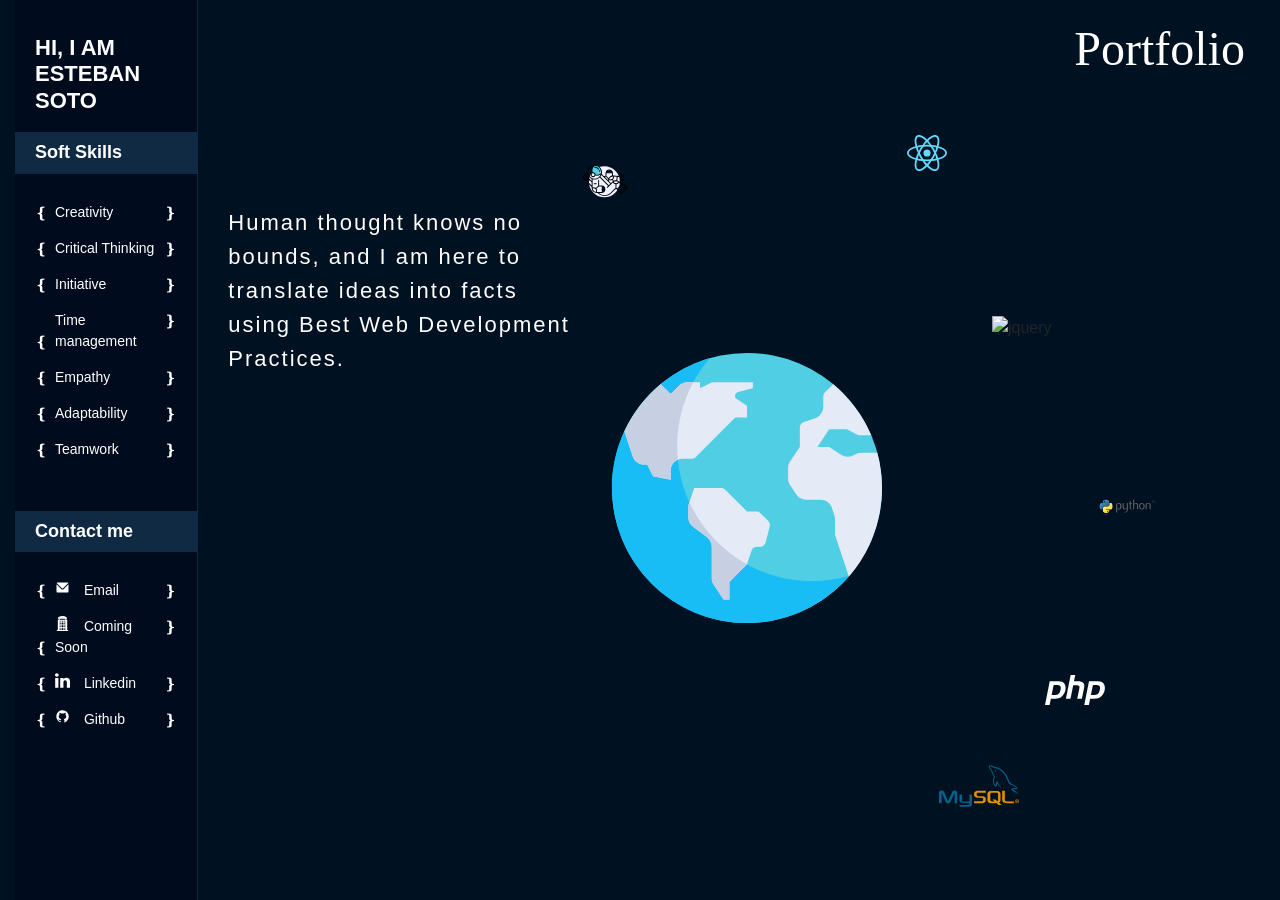
==== commit 7ec767f1: "Add github portfolio fixed" ====
--- a/index.html
+++ b/index.html
@@ -117,13 +117,10 @@
                               Linkedin</a>
                             </li>
                             <li>
-                              <a href="https://estebansotocas.github.io/portfolio/" target="_blank"><svg xmlns="http://www.w3.org/2000/svg"  viewBox="0 0 24 24" width="24px" height="24px">    <path d="M10.9,2.1c-4.6,0.5-8.3,4.2-8.8,8.7c-0.5,4.7,2.2,8.9,6.3,10.5C8.7,21.4,9,21.2,9,20.8v-1.6c0,0-0.4,0.1-0.9,0.1 c-1.4,0-2-1.2-2.1-1.9c-0.1-0.4-0.3-0.7-0.6-1C5.1,16.3,5,16.3,5,16.2C5,16,5.3,16,5.4,16c0.6,0,1.1,0.7,1.3,1c0.5,0.8,1.1,1,1.4,1 c0.4,0,0.7-0.1,0.9-0.2c0.1-0.7,0.4-1.4,1-1.8c-2.3-0.5-4-1.8-4-4c0-1.1,0.5-2.2,1.2-3C7.1,8.8,7,8.3,7,7.6c0-0.4,0-0.9,0.2-1.3 C7.2,6.1,7.4,6,7.5,6c0,0,0.1,0,0.1,0C8.1,6.1,9.1,6.4,10,7.3C10.6,7.1,11.3,7,12,7s1.4,0.1,2,0.3c0.9-0.9,2-1.2,2.5-1.3 c0,0,0.1,0,0.1,0c0.2,0,0.3,0.1,0.4,0.3C17,6.7,17,7.2,17,7.6c0,0.8-0.1,1.2-0.2,1.4c0.7,0.8,1.2,1.8,1.2,3c0,2.2-1.7,3.5-4,4 c0.6,0.5,1,1.4,1,2.3v2.6c0,0.3,0.3,0.6,0.7,0.5c3.7-1.5,6.3-5.1,6.3-9.3C22,6.1,16.9,1.4,10.9,2.1z"/></svg>
+                              <a href="https://github.com/estebansotocas" target="_blank"><svg xmlns="http://www.w3.org/2000/svg"  viewBox="0 0 24 24" width="24px" height="24px">    <path d="M10.9,2.1c-4.6,0.5-8.3,4.2-8.8,8.7c-0.5,4.7,2.2,8.9,6.3,10.5C8.7,21.4,9,21.2,9,20.8v-1.6c0,0-0.4,0.1-0.9,0.1 c-1.4,0-2-1.2-2.1-1.9c-0.1-0.4-0.3-0.7-0.6-1C5.1,16.3,5,16.3,5,16.2C5,16,5.3,16,5.4,16c0.6,0,1.1,0.7,1.3,1c0.5,0.8,1.1,1,1.4,1 c0.4,0,0.7-0.1,0.9-0.2c0.1-0.7,0.4-1.4,1-1.8c-2.3-0.5-4-1.8-4-4c0-1.1,0.5-2.2,1.2-3C7.1,8.8,7,8.3,7,7.6c0-0.4,0-0.9,0.2-1.3 C7.2,6.1,7.4,6,7.5,6c0,0,0.1,0,0.1,0C8.1,6.1,9.1,6.4,10,7.3C10.6,7.1,11.3,7,12,7s1.4,0.1,2,0.3c0.9-0.9,2-1.2,2.5-1.3 c0,0,0.1,0,0.1,0c0.2,0,0.3,0.1,0.4,0.3C17,6.7,17,7.2,17,7.6c0,0.8-0.1,1.2-0.2,1.4c0.7,0.8,1.2,1.8,1.2,3c0,2.2-1.7,3.5-4,4 c0.6,0.5,1,1.4,1,2.3v2.6c0,0.3,0.3,0.6,0.7,0.5c3.7-1.5,6.3-5.1,6.3-9.3C22,6.1,16.9,1.4,10.9,2.1z"/></svg>
                               Github</a>
                             </li>
-                            <li>
-                                <a href="https://estebansotocas.github.io/portfolio/" target="_blank"><svg xmlns="http://www.w3.org/2000/svg"  viewBox="0 0 24 24" width="24px" height="24px">    <path d="M10.9,2.1c-4.6,0.5-8.3,4.2-8.8,8.7c-0.5,4.7,2.2,8.9,6.3,10.5C8.7,21.4,9,21.2,9,20.8v-1.6c0,0-0.4,0.1-0.9,0.1 c-1.4,0-2-1.2-2.1-1.9c-0.1-0.4-0.3-0.7-0.6-1C5.1,16.3,5,16.3,5,16.2C5,16,5.3,16,5.4,16c0.6,0,1.1,0.7,1.3,1c0.5,0.8,1.1,1,1.4,1 c0.4,0,0.7-0.1,0.9-0.2c0.1-0.7,0.4-1.4,1-1.8c-2.3-0.5-4-1.8-4-4c0-1.1,0.5-2.2,1.2-3C7.1,8.8,7,8.3,7,7.6c0-0.4,0-0.9,0.2-1.3 C7.2,6.1,7.4,6,7.5,6c0,0,0.1,0,0.1,0C8.1,6.1,9.1,6.4,10,7.3C10.6,7.1,11.3,7,12,7s1.4,0.1,2,0.3c0.9-0.9,2-1.2,2.5-1.3 c0,0,0.1,0,0.1,0c0.2,0,0.3,0.1,0.4,0.3C17,6.7,17,7.2,17,7.6c0,0.8-0.1,1.2-0.2,1.4c0.7,0.8,1.2,1.8,1.2,3c0,2.2-1.7,3.5-4,4 c0.6,0.5,1,1.4,1,2.3v2.6c0,0.3,0.3,0.6,0.7,0.5c3.7-1.5,6.3-5.1,6.3-9.3C22,6.1,16.9,1.4,10.9,2.1z"/></svg>
-                                Github Portfolio</a>
-                            </li>
+                           
                         </ul>
                     </div>
                 </div>
